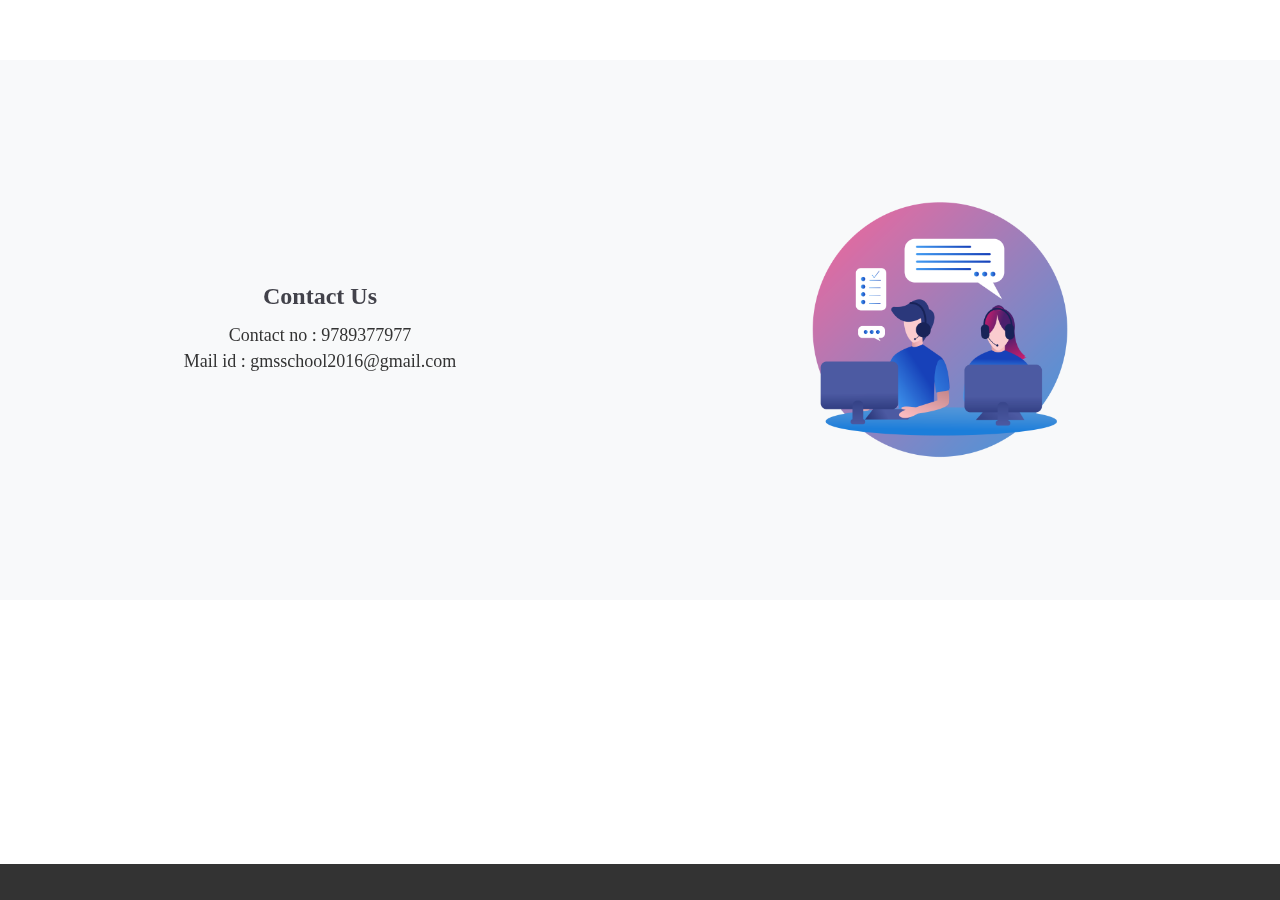
==== contact.html @ 778c9bc1 "initial commit" ====
<!DOCTYPE html>
<html lang="en">
<head>
    <meta charset="UTF-8">
    <meta name="viewport" content="width=device-width, initial-scale=1.0">
    <title>Green Meadows | Contact Us</title>
    <link rel="stylesheet" href="/public/css/contact.css">
    <link href="https://unpkg.com/aos@2.3.1/dist/aos.css" rel="stylesheet">
    <style>
        @import url('https://fonts.googleapis.com/css2?family=Noto+Serif:ital,wght@0,100..900;1,100..900&display=swap');
    </style>
</head>
<body>
    <header>
        <div class="title-container">
                <a href="/index.html">
                    <div class="logo">
                        <img src="logo11.png" alt=""></a>
                    </div>
                    <div class="title-name">
                        <h3>Green Meadows</h3>
                    </div>
                </a>
            </div>
        <nav>
            <ul>
                <li><a href="/index.html">Home</a></li>
                <li>About us
                    <ul class="submenu">
                        <li><a href="/curriculum.html">Curriculum</a></li>
                        <li><a href="/ourTeam.html">Our team</a></li>
                    </ul>
                </li>
                <li><a href="/gallery.html">Gallery</a></li>
                <li><a href="/contact.html">Contact</a></li>
            </ul>
        </nav>
   </header>
    <main data-aos="fade-up">
        <div class="container">
            <h3 data-aos="zoom-in">Contact Us</h3>
            <p data-aos="fade-right">Contact no : 9789377977</p>
            <p data-aos="fade-left">Mail id : gmsschool2016@gmail.com</p>
        </div>
        <div class = "container-image" data-aos="fade-left">
            <img class="img" src="/public/images/contact.png" alt="" srcset="">
        </div>
    </main>
    <footer>
        <div>
            <p>@all Rights Reserved</p>
        </div>
    </footer>
    <script src="https://unpkg.com/aos@2.3.1/dist/aos.js"></script>
   <script>
        AOS.init();
  </script>
</body>
</html>
---- public/css/contact.css ----
@import url('https://fonts.googleapis.com/css2?family=Noto+Serif:ital,wght@0,100..900;1,100..900&display=swap');

*{
box-sizing: border-box;
outline: none;
margin: 0;
padding: 0;
}
body{
margin: 0;
padding: 0;
font-family: "Poppins", serif;
font-optical-sizing: auto;
font-weight: weight;
overflow-x: hidden;
color: #42424A;
background-color: rgb(255, 255, 255);
}


header {
display: flex;
opacity: 0; /* Initially hidden */
visibility: hidden; /* Ensure it's not visible */
justify-content: center;
align-items: center;
width: 100%;
height: 60px;
box-shadow: #252529;
border-radius: 8px;
background-color:rgba(214, 235, 191, 0.911) ;
animation: to_bottom 1s ease forwards; /* Apply the animation */
padding:20px 10px 20px 10px;
}


header nav ul li {
display: inline-block;
list-style: none;
margin: 0 40px;
}
header nav ul li:last-child {
margin-right: 0;
}
header nav ul li a {
text-align: center;
position: relative;
text-decoration: none;
color: #42424a;
padding: 15px 25px;
display: inline-block;
transition: all ease 0.3s;
font-size: 15px;
}
header ul li a::before {
content: '';
position: absolute;
top: 0;
left: 0;
width: 100%;
margin: 9px -1px 1px;
height: 70%;
background: rgba(141, 212, 147, 0.904);
opacity: 0;
transition: opacity 0.5s ease;
border-radius: 12px;
z-index: -1;
}
header ul li a:hover::before {
opacity: 4;

}

.logo {
font-size: 24px;
}
.logo img {
width: 100px;
height: auto;
position: absolute;
top: 7px;
left: 1cm;
width: 50px;
height: auto;
}
.title-name {
position: absolute;
left: 85px;
top: 2px;
font-family: 'Oswald', sans-serif;
}

header ul .submenu {
position: absolute;
width: 200px;
padding: 2px;
background-color: transparent !important;
box-shadow: 0 20px 45px #76726d;
margin-top: -50px;
opacity: 0;
z-index: -999;
transition: all ease 0.5s;
}

header ul li:hover .submenu {
z-index: 99;
opacity: 1;
margin-top: 0;

}

header ul .submenu li {
margin: 0;
width: 100%;

}

header ul .submenu li a {
padding: 15px 25px;
display: inline-block;
width: 100%;
background-color: rgba(214, 235, 191, 0.911);
color: black;
transition: background-color 0.3s ease;
}

header ul .submenu li a:hover {
background-color: rgba(255, 255, 255, 0.5);
text-decoration: underline;
}



/* Main Content */
main {
    display: flex;
    justify-content:space-between;
    align-items: center;
    min-height: 60vh;
    background-color: #f8f9fa; 
    padding: 20px;
}

.container {
    flex: 1; 
    text-align: center; 
    max-width: 600px; 
}

h3 {
    text-align: center;
    font-size: 24px;
    font-weight: bold;
    margin-bottom: 15px;
}

p {
    font-size: 18px;
    color: #333;
    margin: 5px 0;
}

.container-image {
    flex: 1; 
    display: flex;
    justify-content: center; 
}

.img {
    max-width: 50%;
    height: auto;
    border-radius: 10px; 
}

/* footer */

footer {
background-color: #333;
color: white;
text-align: center;
padding: 10px 25px;
position: fixed;
bottom: 0;
width: 100%;
border: 9px;
}

footer div {
max-width: 1200px;
margin: auto;
}

footer p {
margin: 0;
font-size: 14px;
}


@keyframes to_bottom {
    0% {
        transform: translateY(-50px);
        opacity: 0;
        visibility: hidden; /* Start with hidden visibility */
    }
    100% {
        transform: translateY(0);
        opacity: 1;
        visibility: visible; /* Make it visible after animation */
    }
  }

  @keyframes to_right {
    0% {
        transform: translateX(-50px);
        opacity: 0;
        visibility: hidden; /* Start with hidden visibility */
    }
    100% {
        transform: translateX(0);
        opacity: 1;
        visibility: visible; /* Make it visible after animation */
    }
  }
  @keyframes to_left {
    0% {
        transform: translateX(50px);
        opacity: 0;
        visibility: hidden; /* Start with hidden visibility */
    }
    100% {
        transform: translateX(0);
        opacity: 1;
        visibility: visible; /* Make it visible after animation */
    }
  }


  /* Animations */
@keyframes fadeIn {
    from {
        opacity: 0;
        transform: translateY(20px);
    }
    to {
        opacity: 1;
        transform: translateY(0);
    }
}

/* Responsive Design */
@media (max-width: 768px) {
    main {
        flex-direction: column;
        text-align: center;
    }

    .container {
        text-align: center;
    }

    .container-image {
        justify-content: center;
        margin-top: 20px;
    }
}
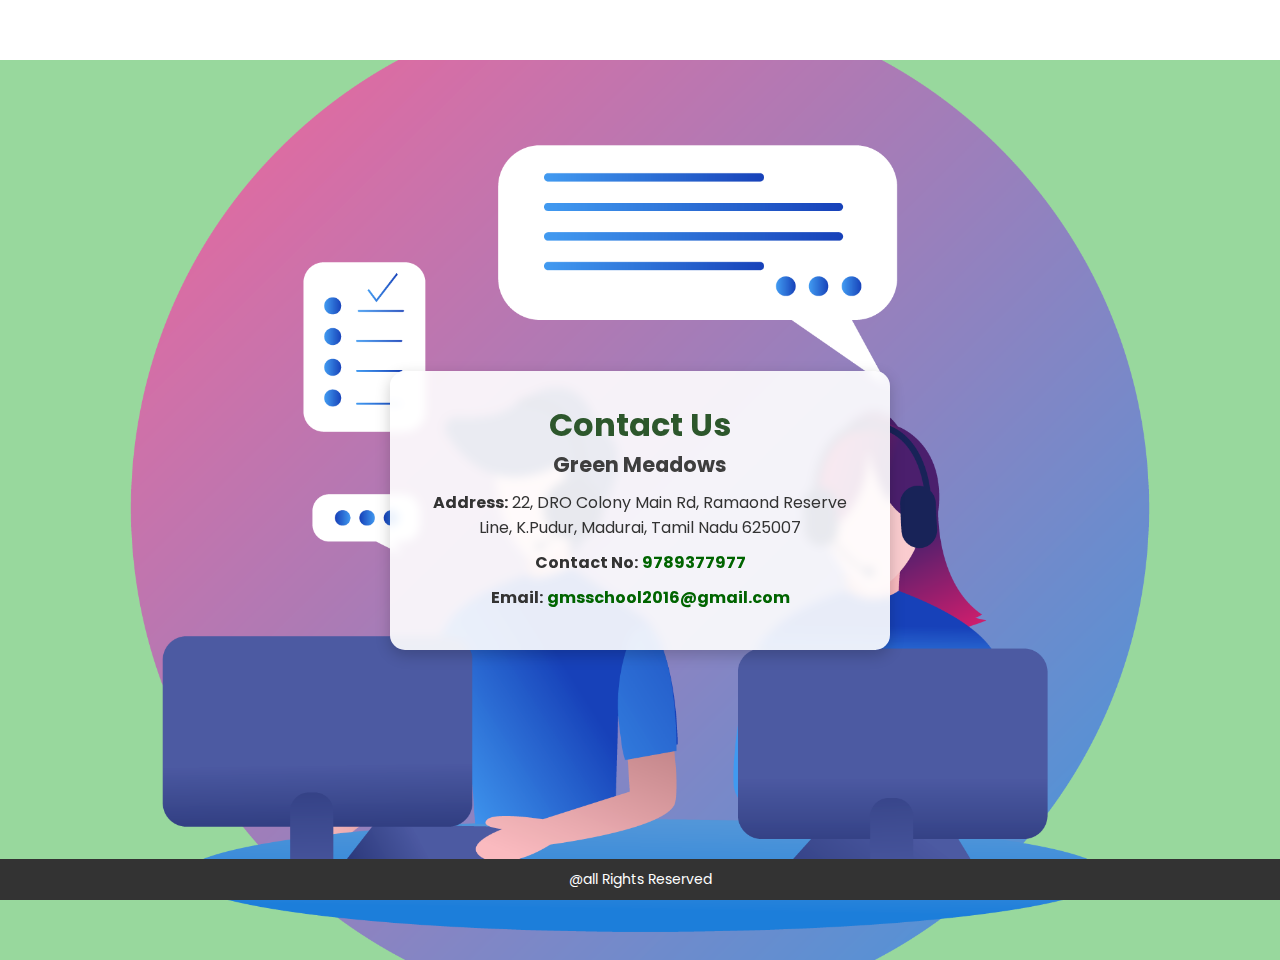
==== commit 747849e2: "initial commit" ====
--- a/contact.html
+++ b/contact.html
@@ -13,15 +13,15 @@
 <body>
     <header>
         <div class="title-container">
-                <a href="/index.html">
-                    <div class="logo">
-                        <img src="logo11.png" alt=""></a>
-                    </div>
-                    <div class="title-name">
-                        <h3>Green Meadows</h3>
-                    </div>
-                </a>
-            </div>
+            <a href="/index.html">
+                <div class="logo">
+                    <img src="logo11.png" alt="Green Meadows Logo">
+                </div>
+                <div class="title-name">
+                    <h3>Green Meadows</h3>
+                </div>
+            </a>
+        </div>
         <nav>
             <ul>
                 <li><a href="/index.html">Home</a></li>
@@ -36,16 +36,15 @@
             </ul>
         </nav>
    </header>
-    <main data-aos="fade-up">
-        <div class="container">
-            <h3 data-aos="zoom-in">Contact Us</h3>
-            <p data-aos="fade-right">Contact no : 9789377977</p>
-            <p data-aos="fade-left">Mail id : gmsschool2016@gmail.com</p>
+   <main data-aos="fade-up">
+        <div class="contact-card" data-aos="zoom-in">
+            <h3>Contact Us</h3>
+            <h5>Green Meadows</h5>
+            <p><strong>Address:</strong> 22, DRO Colony Main Rd, Ramaond Reserve Line, K.Pudur, Madurai, Tamil Nadu 625007</p>
+            <p data-aos="fade-right"><strong>Contact No:</strong> <a href="tel:9789377977">9789377977</a></p>
+            <p data-aos="fade-left"><strong>Email:</strong> <a href="mailto:gmsschool2016@gmail.com">gmsschool2016@gmail.com</a></p>
         </div>
-        <div class = "container-image" data-aos="fade-left">
-            <img class="img" src="/public/images/contact.png" alt="" srcset="">
-        </div>
-    </main>
+</main>
     <footer>
         <div>
             <p>@all Rights Reserved</p>
--- a/public/css/contact.css
+++ b/public/css/contact.css
@@ -1,4 +1,4 @@
-@import url('https://fonts.googleapis.com/css2?family=Noto+Serif:ital,wght@0,100..900;1,100..900&display=swap');
+@import url('https://fonts.googleapis.com/css2?family=Poppins:ital,wght@0,100;0,200;0,300;0,400;0,500;0,600;0,700;0,800;0,900;1,100;1,200;1,300;1,400;1,500;1,600;1,700;1,800;1,900&display=swap');
 
 *{
 box-sizing: border-box;
@@ -31,6 +31,7 @@
 background-color:rgba(214, 235, 191, 0.911) ;
 animation: to_bottom 1s ease forwards; /* Apply the animation */
 padding:20px 10px 20px 10px;
+z-index: 100;
 }
 
 
@@ -98,7 +99,7 @@
 box-shadow: 0 20px 45px #76726d;
 margin-top: -50px;
 opacity: 0;
-z-index: -999;
+z-index: 999;
 transition: all ease 0.5s;
 }
 
@@ -131,46 +132,81 @@
 
 
 
-/* Main Content */
+/* Main background */
 main {
     display: flex;
-    justify-content:space-between;
+    justify-content: center;
     align-items: center;
-    min-height: 60vh;
-    background-color: #f8f9fa; 
-    padding: 20px;
-}
-
-.container {
-    flex: 1; 
-    text-align: center; 
-    max-width: 600px; 
-}
-
+    height: 100vh;
+    background: rgba(141, 212, 147, 0.904);
+    background-image: url('/public/images/contact.png');
+    background-size: cover;
+    background-position: center;
+    z-index: -999;
+}
+
+/* Contact Card */
+.contact-card {
+    background: rgba(255, 255, 255, 0.9);
+    padding: 30px;
+    border-radius: 15px;
+    box-shadow: 0px 5px 15px rgba(0, 0, 0, 0.2);
+    text-align: center;
+    max-width: 500px;
+    backdrop-filter: blur(5px);
+    transition: transform 0.3s ease-in-out, box-shadow 0.3s ease-in-out;
+}
+
+/* Hover effect */
+.contact-card:hover {
+    transform: scale(1.05);
+    box-shadow: 0px 8px 20px rgba(0, 0, 0, 0.3);
+}
+
+/* Headings */
 h3 {
-    text-align: center;
-    font-size: 24px;
+    font-size: 2rem;
+    color: #2d572c;
+}
+
+h5 {
+    font-size: 1.3rem;
+    color: #3e3e3e;
+    margin-bottom: 10px;
+}
+
+/* Paragraph Styling */
+p {
+    font-size: 1rem;
+    color: #333;
+    margin: 10px 0;
+}
+
+/* Links for phone and email */
+p a {
+    text-decoration: none;
+    color: #006400;
     font-weight: bold;
-    margin-bottom: 15px;
-}
-
-p {
-    font-size: 18px;
-    color: #333;
-    margin: 5px 0;
-}
-
-.container-image {
-    flex: 1; 
-    display: flex;
-    justify-content: center; 
-}
-
-.img {
-    max-width: 50%;
-    height: auto;
-    border-radius: 10px; 
-}
+}
+
+p a:hover {
+    text-decoration: underline;
+    color: #ff4500;
+}
+
+/* AOS Animations */
+[data-aos="fade-up"] {
+    animation: fadeUp 1s ease-in-out;
+}
+
+[data-aos="fade-right"] {
+    animation: fadeRight 1s ease-in-out;
+}
+
+[data-aos="fade-left"] {
+    animation: fadeLeft 1s ease-in-out;
+}
+
 
 /* footer */
 
@@ -191,6 +227,7 @@
 }
 
 footer p {
+    color: white;
 margin: 0;
 font-size: 14px;
 }
@@ -234,32 +271,45 @@
     }
   }
 
-
-  /* Animations */
-@keyframes fadeIn {
+/* Keyframe Animations */
+@keyframes fadeUp {
     from {
         opacity: 0;
-        transform: translateY(20px);
+        transform: translateY(50px);
     }
     to {
         opacity: 1;
         transform: translateY(0);
+    }
+}
+
+@keyframes fadeRight {
+    from {
+        opacity: 0;
+        transform: translateX(-50px);
+    }
+    to {
+        opacity: 1;
+        transform: translateX(0);
+    }
+}
+
+@keyframes fadeLeft {
+    from {
+        opacity: 0;
+        transform: translateX(50px);
+    }
+    to {
+        opacity: 1;
+        transform: translateX(0);
     }
 }
 
 /* Responsive Design */
 @media (max-width: 768px) {
-    main {
-        flex-direction: column;
-        text-align: center;
-    }
-
-    .container {
-        text-align: center;
-    }
-
-    .container-image {
-        justify-content: center;
-        margin-top: 20px;
-    }
-}+    .contact-card {
+        max-width: 90%;
+        padding: 20px;
+    }
+}
+
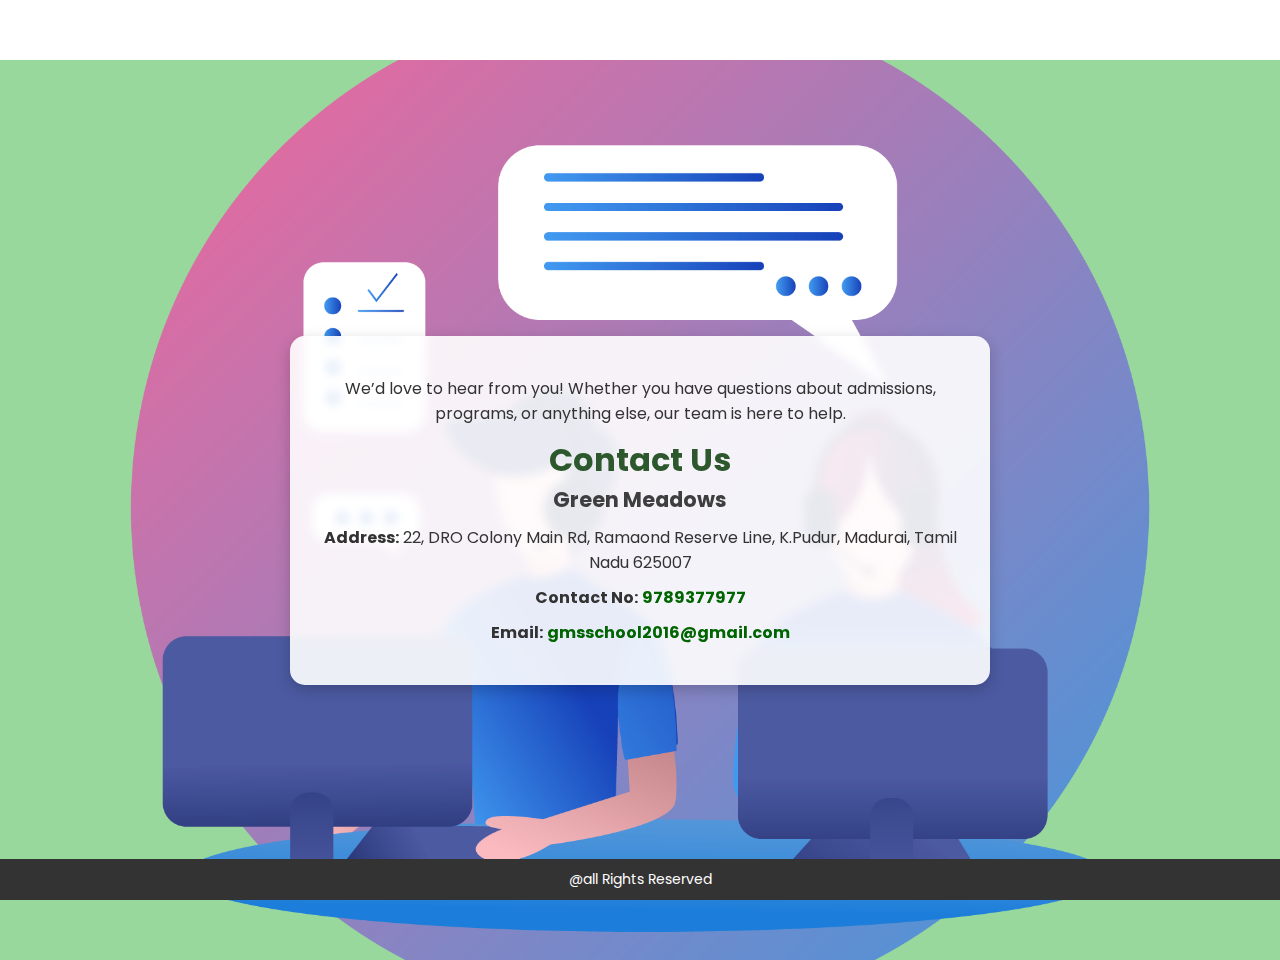
==== commit 9cf561d2: "initial commit" ====
--- a/contact.html
+++ b/contact.html
@@ -38,6 +38,7 @@
    </header>
    <main data-aos="fade-up">
         <div class="contact-card" data-aos="zoom-in">
+            <p>We’d love to hear from you! Whether you have questions about admissions, programs, or anything else, our team is here to help.</p>
             <h3>Contact Us</h3>
             <h5>Green Meadows</h5>
             <p><strong>Address:</strong> 22, DRO Colony Main Rd, Ramaond Reserve Line, K.Pudur, Madurai, Tamil Nadu 625007</p>
--- a/public/css/contact.css
+++ b/public/css/contact.css
@@ -152,7 +152,7 @@
     border-radius: 15px;
     box-shadow: 0px 5px 15px rgba(0, 0, 0, 0.2);
     text-align: center;
-    max-width: 500px;
+    max-width: 700px;
     backdrop-filter: blur(5px);
     transition: transform 0.3s ease-in-out, box-shadow 0.3s ease-in-out;
 }
